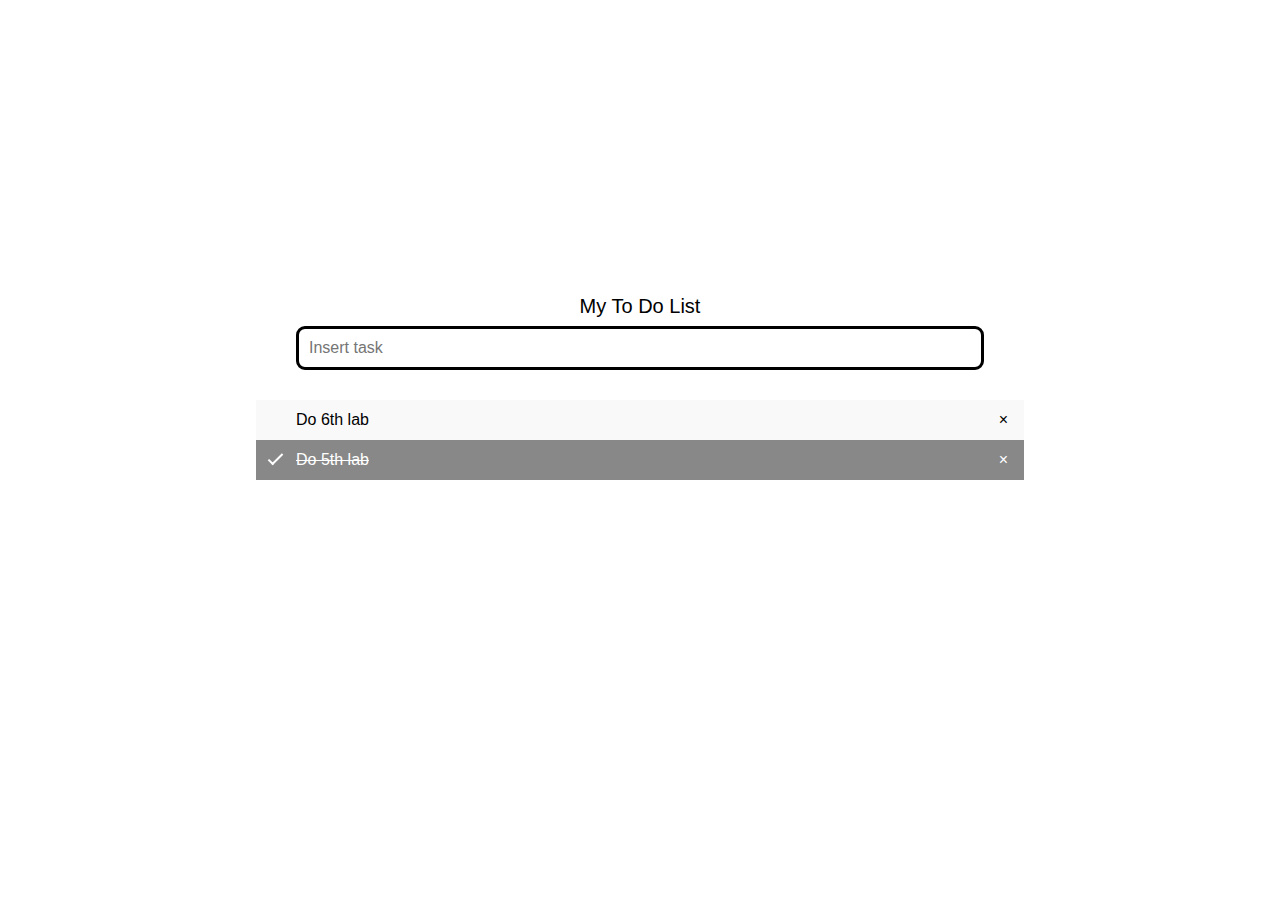
==== list.html @ b222d22f "add list page" ====
<!DOCTYPE html>
<html lang="en">
<head>
    <meta charset="UTF-8">
    <meta name="viewport" content="width=device-width, initial-scale=1.0">
    <title>Todo List</title>
    <link rel="stylesheet" href="CSS/reset.css">
    <link rel="stylesheet" href="CSS/common_style.css">
    <link rel="stylesheet" href="CSS/list_style.css">
    <script src="scripts/list.js" defer></script>
</head>
<body>
    <div class="context">
        <div class="abc">
        <div id="headerInsert">
            <h2>My To Do List</h2>
            <form id="formInsert">
                <input type="text" id="inputField" placeholder="Insert task">
            </form>
        </div>
        <ul id="tasks">
            <li>Do 6th lab</li>
            <li class="checked">Do 5th lab</li>
        </ul>
        </div>
    </div>
</body>
</html>
---- CSS/common_style.css ----
*, :after, :before {
	box-sizing: border-box;
}

h1, h2, h3, p, a, li, pre, table {
  font-family: 'Helvetica', 'Verdana', sans-serif;
}

a {
  text-decoration: none;
}

.navigation__nav-element {
  color: black;
  align-items: center;
  user-select: none;
}

.navigation {
	display: flex;
	justify-content: flex-start;
	align-items: center;
	padding: 20px;
	/* background-color: #ccc; */
}

.navigation__logo {
  margin-right: 24px;
}

.navigation__logo h1 {
	font-size: 24px;
}

.navigation__panel {
	display: flex;
	gap: 50px;
}

.navigation__nav-element {
	color: #000;
	text-decoration: none;
	font-size: 18px;
}

.navigation__nav-element:hover {
	color: #555;
}

.navigation__nav-element-active::before {
	content: "";
	display: block;
	position: relative;
	width: 100%;
  height: 2px;
  bottom: -25px;
  left: 0;
	background-color: #000;
}

.navigation__contacts {
	margin-left: 20px;
	display: flex;
	gap: 10px;
}

.navigation__github-profile-image {
	width: 30px;
  height: 30px;
  margin: 5px;
}

.navigation__telegram-profile-image {
	width: 30px;
  height: 30;
  margin: 5px;
}
---- CSS/list_style.css ----
body {
  display: flex;
}

.context {
  width: 100%;
  margin-left: 20%;
  margin-right: 20%;
  margin-top: 20%;
}

.abc {
  text-align: center;
  margin: auto;
  max-width: 800px;
}

#headerInsert {
  padding: 30px 40px;
  text-align: center;
}

#headerInsert::after {
  content: "";
  display: table;
  clear: both;
}

input {
  margin: 0;
  border: solid;
  border-radius: 9px;
  width: 100%;
  padding: 10px;
  float: left;
  font-size: 16px;
}

h2 {
  padding: 10px;
  font-size: 20px;
}

ul li {
  text-align: left;
  cursor: pointer;
  position: relative;
  padding: 12px 8px 12px 40px;
  background: #eee;
  -webkit-user-select: none;
  -moz-user-select: none;
  -ms-user-select: none;
  user-select: none;
}

ul li:nth-child(odd) {
  background: #f9f9f9;
}

ul li:hover {
  background: #ddd;
}

ul li.checked {
  background: #888;
  color: #fff;
  text-decoration: line-through;
}

ul li.checked::before {
  content: '';
  position: absolute;
  border-color: #fff;
  border-style: solid;
  border-width: 0 2px 2px 0;
  top: 10px;
  left: 16px;
  transform: rotate(45deg);
  height: 15px;
  width: 7px;
}

.close {
  position: absolute;
  right: 0;
  top: 0;
  padding: 12px 16px 12px 16px;
}

.close:hover {
  background-color: red;
  color: white;
}
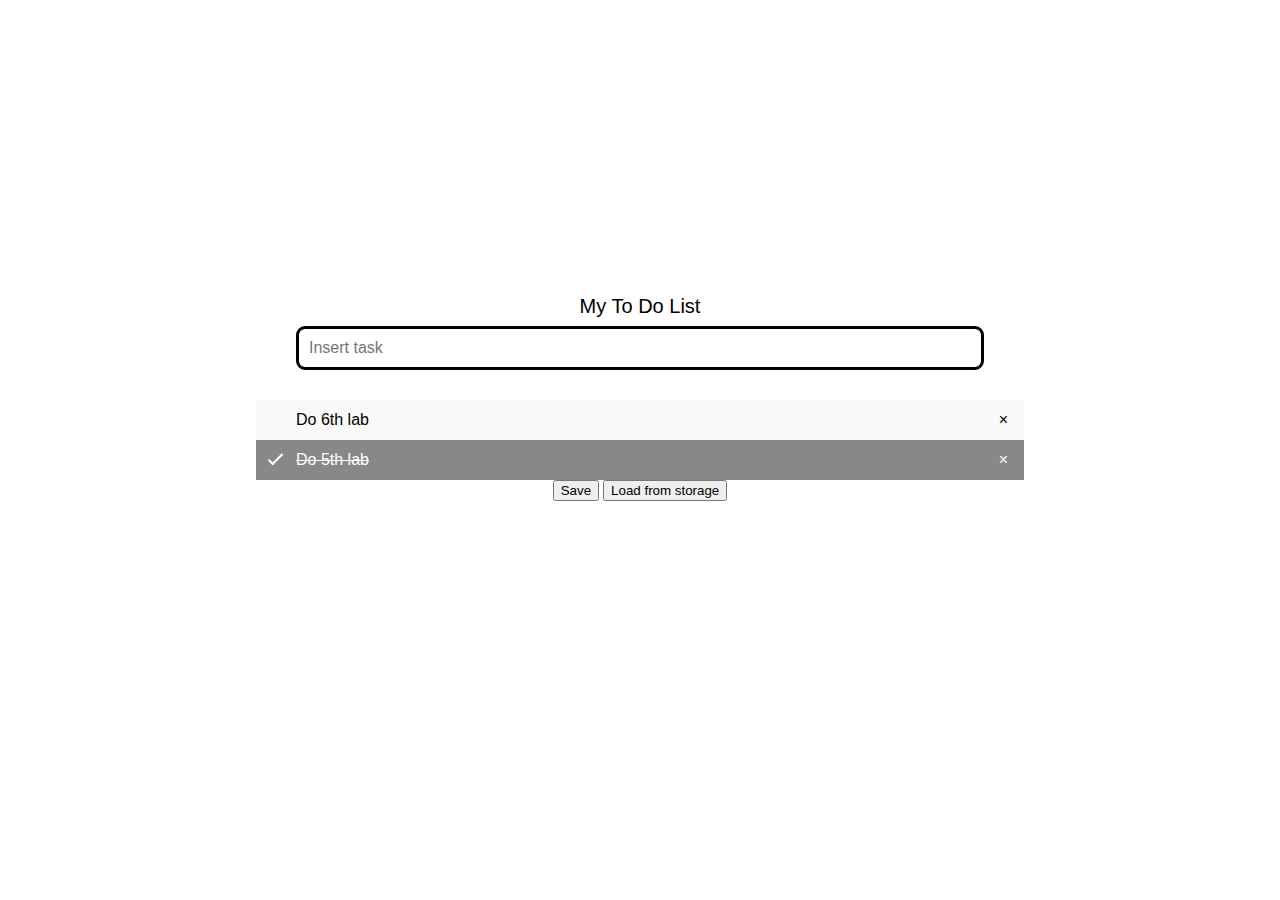
==== commit 55821754: "feat: add to do list" ====
--- a/list.html
+++ b/list.html
@@ -11,17 +11,19 @@
 </head>
 <body>
     <div class="context">
-        <div class="abc">
-        <div id="headerInsert">
-            <h2>My To Do List</h2>
-            <form id="formInsert">
-                <input type="text" id="inputField" placeholder="Insert task">
-            </form>
-        </div>
-        <ul id="tasks">
-            <li>Do 6th lab</li>
-            <li class="checked">Do 5th lab</li>
-        </ul>
+        <div class="main-content">
+            <div id="headerInsert">
+                <h2>My To Do List</h2>
+                <form id="formInsert">
+                    <input type="text" id="inputField" placeholder="Insert task">
+                </form>
+            </div>
+            <ul id="tasks">
+                <li>Do 6th lab</li>
+                <li class="checked">Do 5th lab</li>
+            </ul>
+            <button class="save-button" id="saveButton">Save</button>
+            <button class="load-button" id="loadButton">Load from storage</button>
         </div>
     </div>
 </body>
--- a/CSS/list_style.css
+++ b/CSS/list_style.css
@@ -9,7 +9,7 @@
   margin-top: 20%;
 }
 
-.abc {
+.main-content {
   text-align: center;
   margin: auto;
   max-width: 800px;
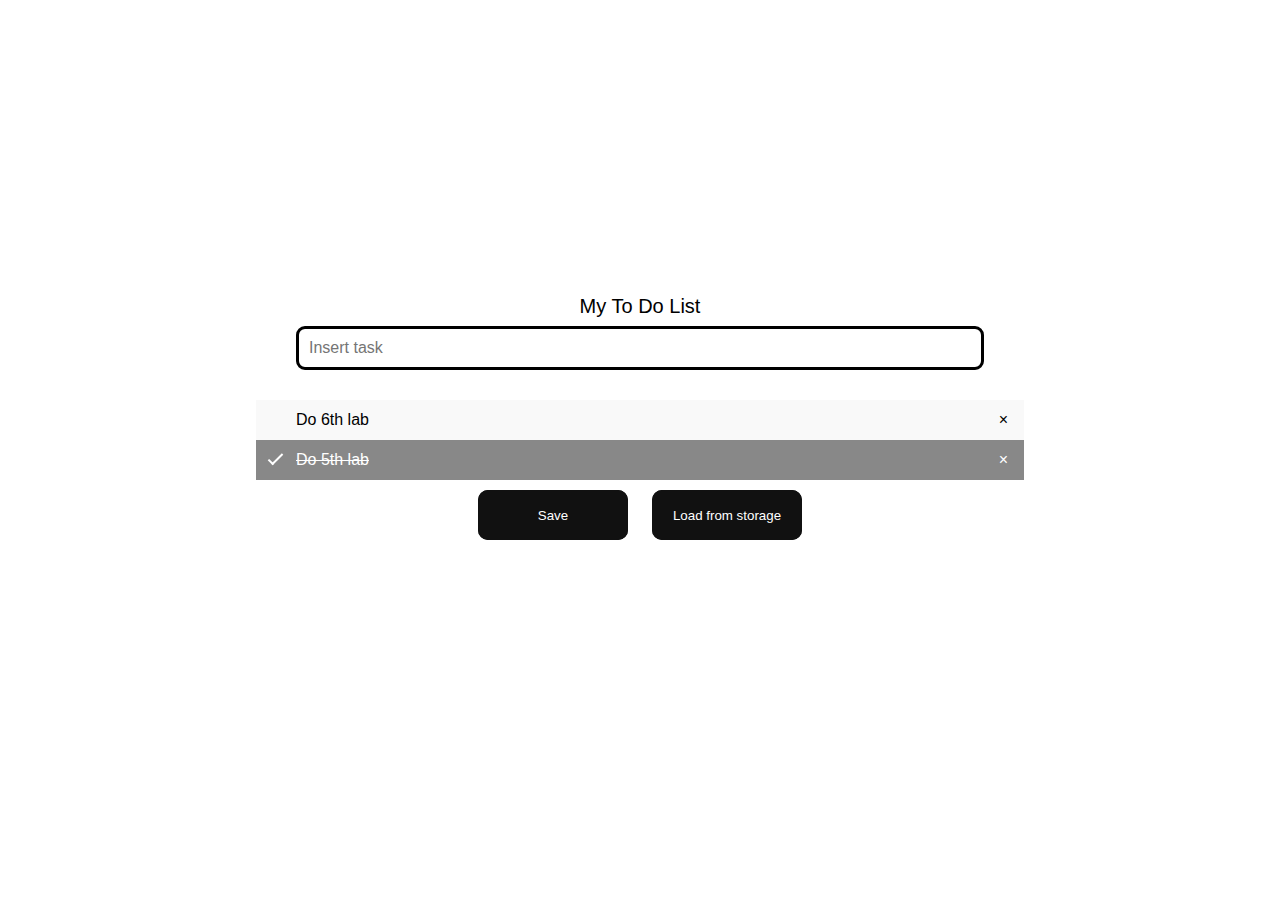
==== commit 0ac30521: "add css to buttons" ====
--- a/list.html
+++ b/list.html
@@ -23,7 +23,7 @@
                 <li class="checked">Do 5th lab</li>
             </ul>
             <button class="save-button" id="saveButton">Save</button>
-            <button class="load-button" id="loadButton">Load from storage</button>
+            <button class="save-button" id="loadButton">Load from storage</button>
         </div>
     </div>
 </body>
--- a/CSS/list_style.css
+++ b/CSS/list_style.css
@@ -90,4 +90,69 @@
 .close:hover {
   background-color: red;
   color: white;
+}
+
+.save-button {
+  margin: 10px;
+  width: 150px;
+  height: 50px;
+  border: none;
+  outline: none;
+  color: #fff;
+  background: #111;
+  cursor: pointer;
+  position: relative;
+  z-index: 0;
+  border-radius: 10px;
+}
+
+.save-button:before {
+  content: '';
+  background: linear-gradient(45deg, #ff0000, #ff7300, #fffb00, #48ff00, #00ffd5, #002bff, #7a00ff, #ff00c8, #ff0000);
+  position: absolute;
+  top: -2px;
+  left:-2px;
+  background-size: 400%;
+  z-index: -1;
+  filter: blur(5px);
+  width: calc(100% + 4px);
+  height: calc(100% + 4px);
+  animation: glowing 20s linear infinite;
+  opacity: 0;
+  transition: opacity .3s ease-in-out;
+  border-radius: 10px;
+}
+
+.save-buttonhover:active {
+  color: #000
+}
+
+.save-button:active:after {
+  background: transparent;
+}
+
+.save-button:hover:before {
+  opacity: 1;
+}
+
+.save-button:after {
+  z-index: -1;
+  content: '';
+  position: absolute;
+  width: 100%;
+  height: 100%;
+  background: #111;
+  left: 0;
+  top: 0;
+  border-radius: 10px;
+}
+
+@keyframes glowing {
+  0% { background-position: 0 0; }
+  50% { background-position: 400% 0; }
+  100% { background-position: 0 0; }
+}
+
+.load-button {
+
 }